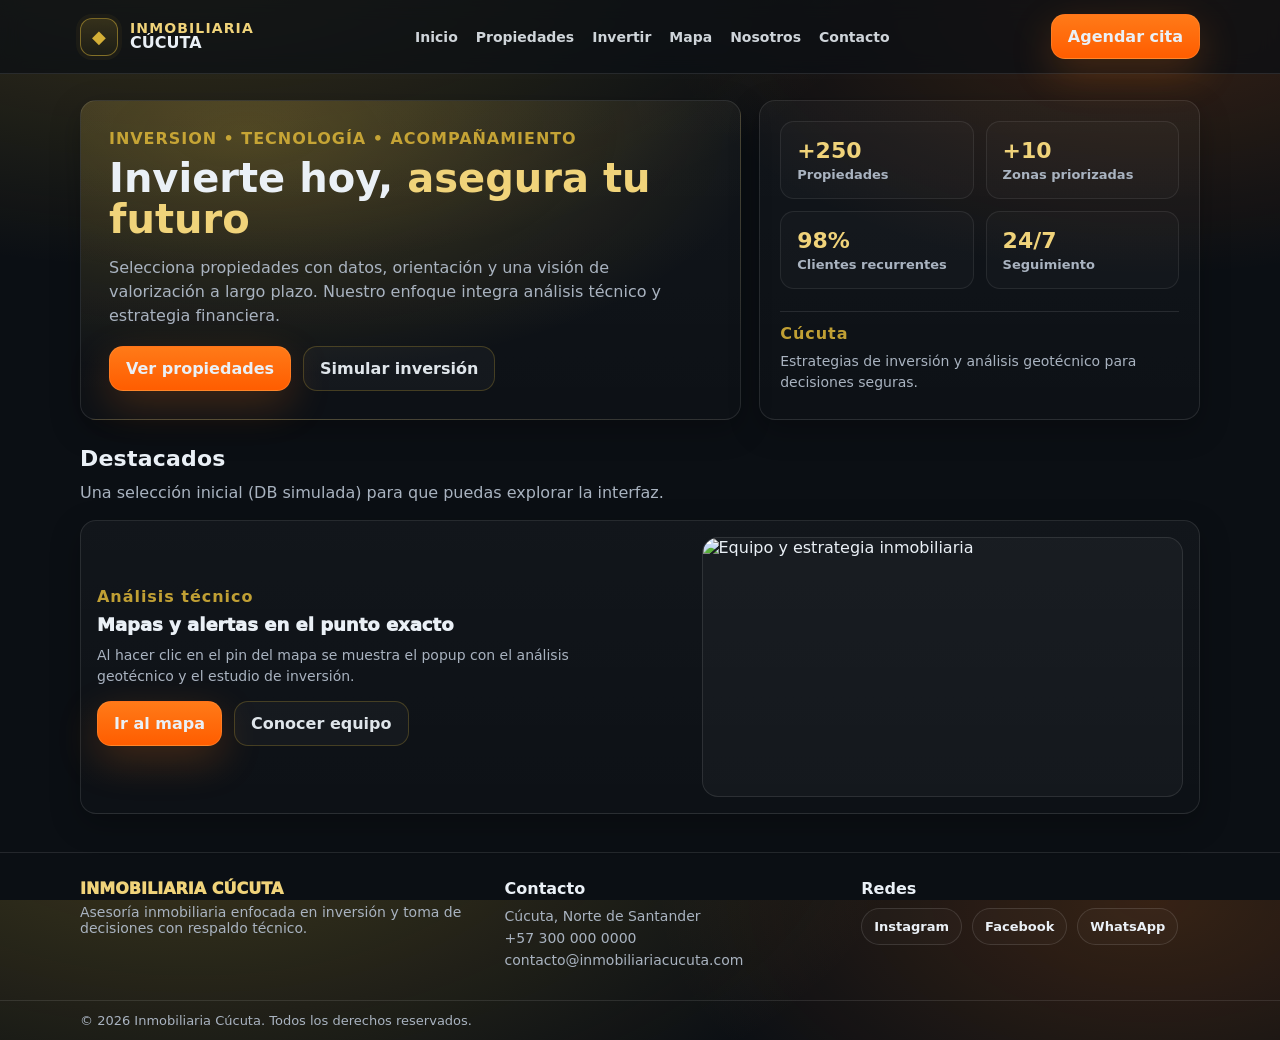
==== index.html @ 902ce4fa "feat: added init project" ====
<!doctype html>
<html lang="es">
<head>
  <meta charset="utf-8" />
  <meta name="viewport" content="width=device-width, initial-scale=1" />
  <title>Inmobiliaria Cúcuta</title>
  <link rel="stylesheet" href="css/style.css" />
</head>
<body>
  <header class="site-header">
    <div class="container nav-inner">
      <div class="brand" aria-label="INMOBILIARIA CÚCUTA">
        <div class="brand-mark" aria-hidden="true">◆</div>
        <div class="brand-text">
          <div class="brand-title">INMOBILIARIA</div>
          <div class="brand-subtitle">CÚCUTA</div>
        </div>
      </div>

      <nav class="nav" aria-label="Navegación principal">
        <a class="nav-link" href="home.html">Inicio</a>
        <a class="nav-link" href="propiedades.html">Propiedades</a>
        <a class="nav-link" href="invertir.html">Invertir</a>
        <a class="nav-link" href="mapa.html">Mapa</a>
        <a class="nav-link" href="nosotros.html">Nosotros</a>
        <a class="nav-link" href="contacto.html">Contacto</a>
      </nav>

      <a class="btn btn-accent" href="contacto.html">Agendar cita</a>


      <button class="nav-toggle" type="button" aria-label="Abrir menú" aria-expanded="false" data-nav-toggle>
        <span></span><span></span><span></span>
      </button>
    </div>
  </header>

  <main id="app" class="app" role="main"></main>

  <footer class="site-footer">
    <div class="container footer-grid">
      <div>
        <div class="footer-brand">INMOBILIARIA CÚCUTA</div>
        <p class="footer-text">Asesoría inmobiliaria enfocada en inversión y toma de decisiones con respaldo técnico.</p>
      </div>
      <div>
        <div class="footer-title">Contacto</div>
        <p class="footer-text">Cúcuta, Norte de Santander</p>
        <p class="footer-text">+57 300 000 0000</p>
        <p class="footer-text">contacto@inmobiliariacucuta.com</p>
      </div>
      <div>
        <div class="footer-title">Redes</div>
        <div class="footer-social">
          <a href="#" class="chip">Instagram</a>
          <a href="#" class="chip">Facebook</a>
          <a href="#" class="chip">WhatsApp</a>
        </div>
      </div>
    </div>

    <div class="footer-bottom">
      <div class="container">© <span id="year"></span> Inmobiliaria Cúcuta. Todos los derechos reservados.</div>
    </div>
  </footer>

  <script type="module">
    // index.html actúa como página Inicio para mantener compatibilidad.
    import { renderHome } from './js/pages/home.js';

    const appEl = document.getElementById('app');
    const y = document.getElementById('year');
    if (y) y.textContent = String(new Date().getFullYear());

    renderHome(appEl);

    const btn = document.querySelector('[data-nav-toggle]');
    if (btn) {
      btn.addEventListener('click', () => {
        const expanded = btn.getAttribute('aria-expanded') === 'true';
        btn.setAttribute('aria-expanded', String(!expanded));

        let mobileNav = document.querySelector('.mobile-nav');
        if (!mobileNav) {
          const nav = document.querySelector('.nav');
          mobileNav = document.createElement('div');
          mobileNav.className = 'mobile-nav';
          mobileNav.setAttribute('role','navigation');
          nav.parentElement.appendChild(mobileNav);
          nav.querySelectorAll('a').forEach(a => mobileNav.appendChild(a.cloneNode(true)));
        }
        mobileNav.classList.toggle('open');
      });
    }
  </script>
</body>
</html>
---- css/style.css ----
:root{
  --bg:#0b0f14;
  --panel:#0f1620;
  --text:#eaf0f6;
  --muted:#a9b3c0;
  --line:rgba(255,255,255,.10);

  --gold:#d4af37;
  --gold-2:#f0d37a;
  --orange:#ff7a18;
  --orange-2:#ff9a4a;

  --radius:16px;
  --shadow:0 18px 60px rgba(0,0,0,.35);
  --shadow-2:0 10px 30px rgba(0,0,0,.25);

  --container:1120px;
}

*{ box-sizing:border-box; }
html,body{ height:100%; }
body{
  margin:0;
  font-family: ui-sans-serif, system-ui, -apple-system, Segoe UI, Roboto, Helvetica, Arial, "Apple Color Emoji","Segoe UI Emoji";
  background: radial-gradient(1200px 600px at 15% -10%, rgba(212,175,55,.25), transparent 60%),
              radial-gradient(900px 500px at 90% 0%, rgba(255,122,24,.18), transparent 55%),
              var(--bg);
  color:var(--text);
}

a{ color:inherit; text-decoration:none; }
img{ max-width:100%; display:block; }

.container{ width:min(var(--container), calc(100% - 32px)); margin:0 auto; }

.site-header{
  position:sticky; top:0; z-index:50;
  background: rgba(11,15,20,.72);
  backdrop-filter: blur(10px);
  border-bottom:1px solid var(--line);
}
.nav-inner{
  display:flex; align-items:center; justify-content:space-between;
  gap:16px; padding:14px 0;
}

.brand{ display:flex; align-items:center; gap:12px; }
.brand-mark{
  width:38px; height:38px; display:grid; place-items:center;
  border-radius:12px;
  border:1px solid rgba(212,175,55,.5);
  color:var(--gold);
  background: linear-gradient(180deg, rgba(212,175,55,.18), rgba(212,175,55,.06));
  box-shadow:0 0 0 4px rgba(212,175,55,.05);
  font-size:18px;
}
.brand-text{ line-height:1.05; }
.brand-title{ font-weight:800; letter-spacing:.08em; font-size:14px; color:var(--gold-2); }
.brand-subtitle{ font-weight:900; font-size:16px; }

.nav{ display:flex; gap:18px; align-items:center; }
.nav-link{
  font-weight:600; font-size:14px; color:rgba(234,240,246,.88);
  padding:10px 0;
  position:relative;
}
.nav-link::after{
  content:""; position:absolute; left:0; bottom:6px;
  width:0; height:2px; background:var(--orange);
  transition:.2s ease;
}
.nav-link:hover{ color:#fff; }
.nav-link:hover::after{ width:100%; }

.btn{
  display:inline-flex; align-items:center; justify-content:center;
  padding:12px 16px; border-radius:14px;
  font-weight:800; border:1px solid rgba(255,154,74,.35);
}
.btn-accent{
  background: linear-gradient(180deg, var(--orange), #ff5d00);
  box-shadow: 0 14px 40px rgba(255,122,24,.22);
}

.nav-toggle{
  display:none;
  width:44px; height:44px; border-radius:12px;
  border:1px solid var(--line);
  background: rgba(255,255,255,.02);
}
.nav-toggle span{
  display:block; width:18px; height:2px; margin:5px auto;
  background: rgba(234,240,246,.9);
  border-radius:999px;
}

.app{ padding:26px 0 12px; }

.card{
  border:1px solid var(--line);
  border-radius:var(--radius);
  background: linear-gradient(180deg, rgba(255,255,255,.03), rgba(255,255,255,.01));
  box-shadow: var(--shadow-2);
}

.hero{
  display:grid; grid-template-columns: 1.2fr .8fr;
  gap:18px; align-items:stretch;
}
.hero-left{
  padding:28px;
  background:
    radial-gradient(900px 420px at 25% 10%, rgba(212,175,55,.25), transparent 58%),
    linear-gradient(180deg, rgba(255,255,255,.03), rgba(255,255,255,.01));
}
.hero-kicker{ color: rgba(212,175,55,.9); font-weight:800; letter-spacing:.06em; }
.hero-title{ font-size:40px; margin:10px 0 10px; line-height:1.02; }
.hero-title span{ color:var(--gold-2); }
.hero-desc{ color:var(--muted); font-size:16px; line-height:1.5; max-width:56ch; }
.hero-actions{ display:flex; gap:12px; flex-wrap:wrap; margin-top:18px; }
.btn-secondary{
  background: rgba(255,255,255,.03);
  border-color: rgba(212,175,55,.25);
  color: rgba(234,240,246,.95);
}

.hero-right{
  padding:20px;
  display:grid; gap:12px;
  align-content:start;
}
.stat-grid{ display:grid; grid-template-columns: 1fr 1fr; gap:12px; }
.stat{
  padding:16px;
  border-radius:14px;
  border:1px solid rgba(255,255,255,.08);
  background: rgba(255,255,255,.02);
}
.stat-num{ font-size:22px; font-weight:900; color:var(--gold-2); }
.stat-label{ color:var(--muted); font-weight:650; margin-top:4px; font-size:13px; }

.section-title{
  font-size:22px; margin:26px 0 12px; font-weight:900;
  letter-spacing:.01em;
}
.section-subtitle{ color:var(--muted); margin:0 0 18px; }

.prop-layout{
  display:grid; grid-template-columns: 320px 1fr;
  gap:16px;
  align-items:start;
}

.filter{
  padding:18px;
}
.filter-title{ font-weight:900; margin-bottom:12px; color:var(--gold-2); }
.field{ margin-bottom:12px; }
.label{ display:block; font-weight:750; font-size:13px; color:rgba(234,240,246,.88); margin-bottom:6px; }
.input, .select{
  width:100%;
  padding:12px 12px;
  border-radius:12px;
  border:1px solid rgba(255,255,255,.12);
  background: rgba(255,255,255,.02);
  color:var(--text);
  outline:none;
}

.btn-filter{
  width:100%;
  margin-top:6px;
  padding:12px 14px;
  border-radius:14px;
  border:1px solid rgba(255,154,74,.35);
  background: linear-gradient(180deg, rgba(255,122,24,.98), rgba(255,93,0,.98));
  font-weight:900;
  cursor:pointer;
}

.props-grid{ display:grid; grid-template-columns: repeat(3, 1fr); gap:14px; }

.prop-card{
  overflow:hidden;
}
.prop-img{
  height:170px;
  background: rgba(255,255,255,.03);
  border-bottom:1px solid var(--line);
}
.prop-body{ padding:14px; }
.prop-type{ color:var(--gold-2); font-weight:850; font-size:12px; letter-spacing:.06em; }
.prop-loc{ margin-top:6px; font-weight:900; }
.prop-meta{ display:flex; gap:10px; flex-wrap:wrap; margin-top:10px; color:var(--muted); font-size:13px; }
.pill{
  padding:7px 10px;
  border:1px solid rgba(255,255,255,.10);
  border-radius:999px;
  background: rgba(255,255,255,.02);
}
.prop-price{
  margin-top:12px;
  display:flex; align-items:flex-end; justify-content:space-between; gap:10px;
}
.price{ font-size:18px; font-weight:950; }
.btn-outline{
  padding:10px 12px;
  border-radius:12px;
  border:1px solid rgba(255,255,255,.14);
  background: rgba(255,255,255,.02);
  font-weight:850;
}

.split{
  display:grid; grid-template-columns: 1fr 1fr; gap:16px;
}

.simulator{
  padding:18px;
}
.sim-grid{ display:grid; grid-template-columns: 1fr 1fr; gap:12px; }
.sim-actions{ margin-top:14px; display:flex; gap:12px; flex-wrap:wrap; }

.results{
  padding:18px;
}
.results .result-row{ display:flex; justify-content:space-between; gap:12px; padding:10px 0; border-bottom:1px dashed rgba(255,255,255,.10); }
.results .result-row:last-child{ border-bottom:none; }
.results .k{ color:var(--muted); font-weight:750; font-size:13px; }
.results .v{ font-weight:950; }

.map-wrap{ position:relative; padding:0; overflow:hidden; }
.map-stage{
  height:420px;
  position:relative;
  background:
    linear-gradient(90deg, rgba(255,255,255,.03), rgba(255,255,255,.01)),
    radial-gradient(600px 240px at 30% 20%, rgba(212,175,55,.18), transparent 55%),
    radial-gradient(500px 220px at 70% 60%, rgba(255,122,24,.14), transparent 55%);
}
.map-gridlines{
  position:absolute; inset:0;
  background-image:
    linear-gradient(to right, rgba(255,255,255,.05) 1px, transparent 1px),
    linear-gradient(to bottom, rgba(255,255,255,.05) 1px, transparent 1px);
  background-size: 64px 64px;
  opacity:.18;
  pointer-events:none;
}

.map-pin{
  position:absolute;
  /* left/top se asignan dinámicamente en JS para múltiples pines */
  width:34px; height:34px;
  transform: translate(-50%, -100%);
  cursor:pointer;
  border-radius:50% 50% 50% 0;
  background: linear-gradient(180deg, var(--orange), #ff4d00);
  rotate:-45deg;
  box-shadow: 0 18px 50px rgba(255,122,24,.28);
  border:1px solid rgba(255,255,255,.25);
}

.map-pin::after{
  content:"";
  position:absolute; inset:8px;
  background: rgba(11,15,20,.9);
  border-radius:50%;
  border:1px solid rgba(255,255,255,.16);
  rotate:45deg;
}

.map-popup{
  position:absolute;
  left:56%; top:30%;
  transform: translate(-50%, -10px);
  width:min(520px, calc(100% - 28px));
  border-radius:18px;
  border:1px solid rgba(255,255,255,.14);
  background: rgba(15,22,32,.96);
  box-shadow: var(--shadow);
  padding:14px;
  display:none;
}
.map-popup.open{ display:block; }

.map-popup::after{
  content:"";
  position:absolute;
  left:50%; bottom:-10px;
  width:0; height:0;
  transform: translateX(-50%);
  border-left:10px solid transparent;
  border-right:10px solid transparent;
  border-top:10px solid rgba(15,22,32,.96);
}

.map-popup-head{
  display:flex; align-items:center; justify-content:space-between; gap:10px;
  margin-bottom:8px;
}
.map-popup-head h3{ margin:0; font-size:16px; color:var(--gold-2); }
.map-popup-close{
  width:36px; height:36px;
  border-radius:12px;
  border:1px solid rgba(255,255,255,.12);
  background: rgba(255,255,255,.02);
  color: rgba(234,240,246,.9);
  cursor:pointer;
  font-weight:900;
}

.map-popup-content{ padding:4px 2px 2px; }
.popup-item{ margin-top:10px; }
.popup-label{ display:block; font-weight:900; font-size:13px; color: rgba(234,240,246,.9); }
.popup-value{ display:block; margin-top:6px; color:var(--muted); font-size:13px; line-height:1.45; }
.ver-mas-datos-link{ color: var(--orange-2); text-decoration: underline; text-underline-offset:3px; font-weight:850; }

.about-grid{ display:grid; grid-template-columns: 1.2fr .8fr; gap:16px; }
.about-photo{ height:320px; background: rgba(255,255,255,.03); border-radius:var(--radius); border:1px solid var(--line); overflow:hidden; }
.about-photo img{ width:100%; height:100%; object-fit:cover; }
.about-card{ padding:18px; }
.about-role{ color:var(--gold-2); font-weight:900; }

.advantages{ padding:18px; }
.adv-grid{ display:grid; grid-template-columns: repeat(4, 1fr); gap:12px; }
.adv-item{ padding:14px; border-radius:14px; border:1px solid rgba(255,255,255,.10); background: rgba(255,255,255,.02); }
.adv-icon{ font-size:22px; color:var(--gold-2); }
.adv-title{ font-weight:950; margin-top:8px; }
.adv-desc{ color:var(--muted); font-size:13px; margin-top:6px; line-height:1.4; }

.site-footer{ border-top:1px solid var(--line); margin-top:26px; }
.footer-grid{ padding:26px 0; display:grid; grid-template-columns: 1.2fr 1fr 1fr; gap:18px; }
.footer-brand{ font-weight:950; color:var(--gold-2); }
.footer-title{ font-weight:900; margin-bottom:10px; }
.footer-text{ color:var(--muted); margin:6px 0; font-size:14px; }
.footer-social{ display:flex; gap:10px; flex-wrap:wrap; }
.chip{ padding:10px 12px; border-radius:999px; border:1px solid rgba(255,255,255,.12); background: rgba(255,255,255,.02); font-weight:850; font-size:13px; }
.footer-bottom{ border-top:1px solid var(--line); padding:12px 0; color:var(--muted); font-size:13px; }

/* Responsive */
@media (max-width: 980px){
  .hero{ grid-template-columns:1fr; }
  .prop-layout{ grid-template-columns:1fr; }
  .props-grid{ grid-template-columns: repeat(2, 1fr); }
  .split{ grid-template-columns:1fr; }
  .about-grid{ grid-template-columns:1fr; }
  .adv-grid{ grid-template-columns: repeat(2, 1fr); }
}

@media (max-width: 640px){
  .nav{ display:none; }
  .nav-toggle{ display:block; }
  .props-grid{ grid-template-columns:1fr; }
  .sim-grid{ grid-template-columns:1fr; }
  .stat-grid{ grid-template-columns: 1fr 1fr; }
  .adv-grid{ grid-template-columns: 1fr; }
  .map-stage{ height:360px; }
  .hero-title{ font-size:32px; }
}

/* Mobile nav open */
.mobile-nav{
  display:none;
  padding: 0 0 14px;
}
.mobile-nav.open{ display:block; }
.mobile-nav .nav-link{ display:block; padding:10px 0; }
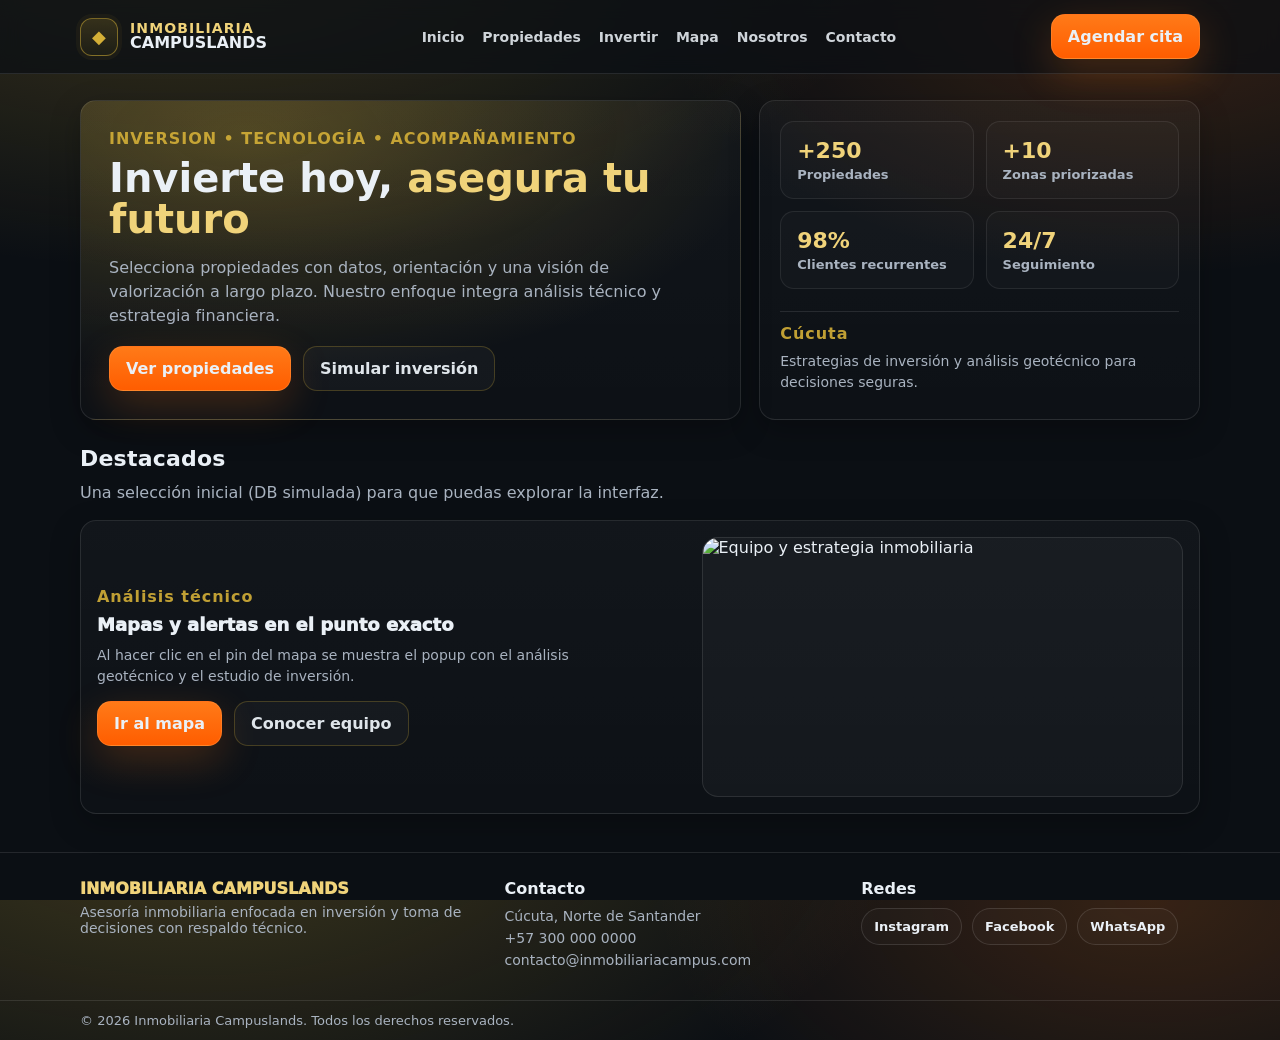
==== commit ea013938: "Update branding from Inmobiliaria Cúcuta to Inmobiliaria Campuslands across multiple HTML files" ====
--- a/index.html
+++ b/index.html
@@ -3,17 +3,17 @@
 <head>
   <meta charset="utf-8" />
   <meta name="viewport" content="width=device-width, initial-scale=1" />
-  <title>Inmobiliaria Cúcuta</title>
+<title>Inmobiliaria Campuslands</title>
   <link rel="stylesheet" href="css/style.css" />
 </head>
 <body>
   <header class="site-header">
     <div class="container nav-inner">
-      <div class="brand" aria-label="INMOBILIARIA CÚCUTA">
+      <div class="brand" aria-label="INMOBILIARIA CAMPUSLANDS">
         <div class="brand-mark" aria-hidden="true">◆</div>
         <div class="brand-text">
           <div class="brand-title">INMOBILIARIA</div>
-          <div class="brand-subtitle">CÚCUTA</div>
+          <div class="brand-subtitle">CAMPUSLANDS</div>
         </div>
       </div>
 
@@ -40,14 +40,14 @@
   <footer class="site-footer">
     <div class="container footer-grid">
       <div>
-        <div class="footer-brand">INMOBILIARIA CÚCUTA</div>
+        <div class="footer-brand">INMOBILIARIA CAMPUSLANDS</div>
         <p class="footer-text">Asesoría inmobiliaria enfocada en inversión y toma de decisiones con respaldo técnico.</p>
       </div>
       <div>
         <div class="footer-title">Contacto</div>
         <p class="footer-text">Cúcuta, Norte de Santander</p>
         <p class="footer-text">+57 300 000 0000</p>
-        <p class="footer-text">contacto@inmobiliariacucuta.com</p>
+        <p class="footer-text">contacto@inmobiliariacampus.com</p>
       </div>
       <div>
         <div class="footer-title">Redes</div>
@@ -60,7 +60,7 @@
     </div>
 
     <div class="footer-bottom">
-      <div class="container">© <span id="year"></span> Inmobiliaria Cúcuta. Todos los derechos reservados.</div>
+      <div class="container">© <span id="year"></span> Inmobiliaria Campuslands. Todos los derechos reservados.</div>
     </div>
   </footer>
 
